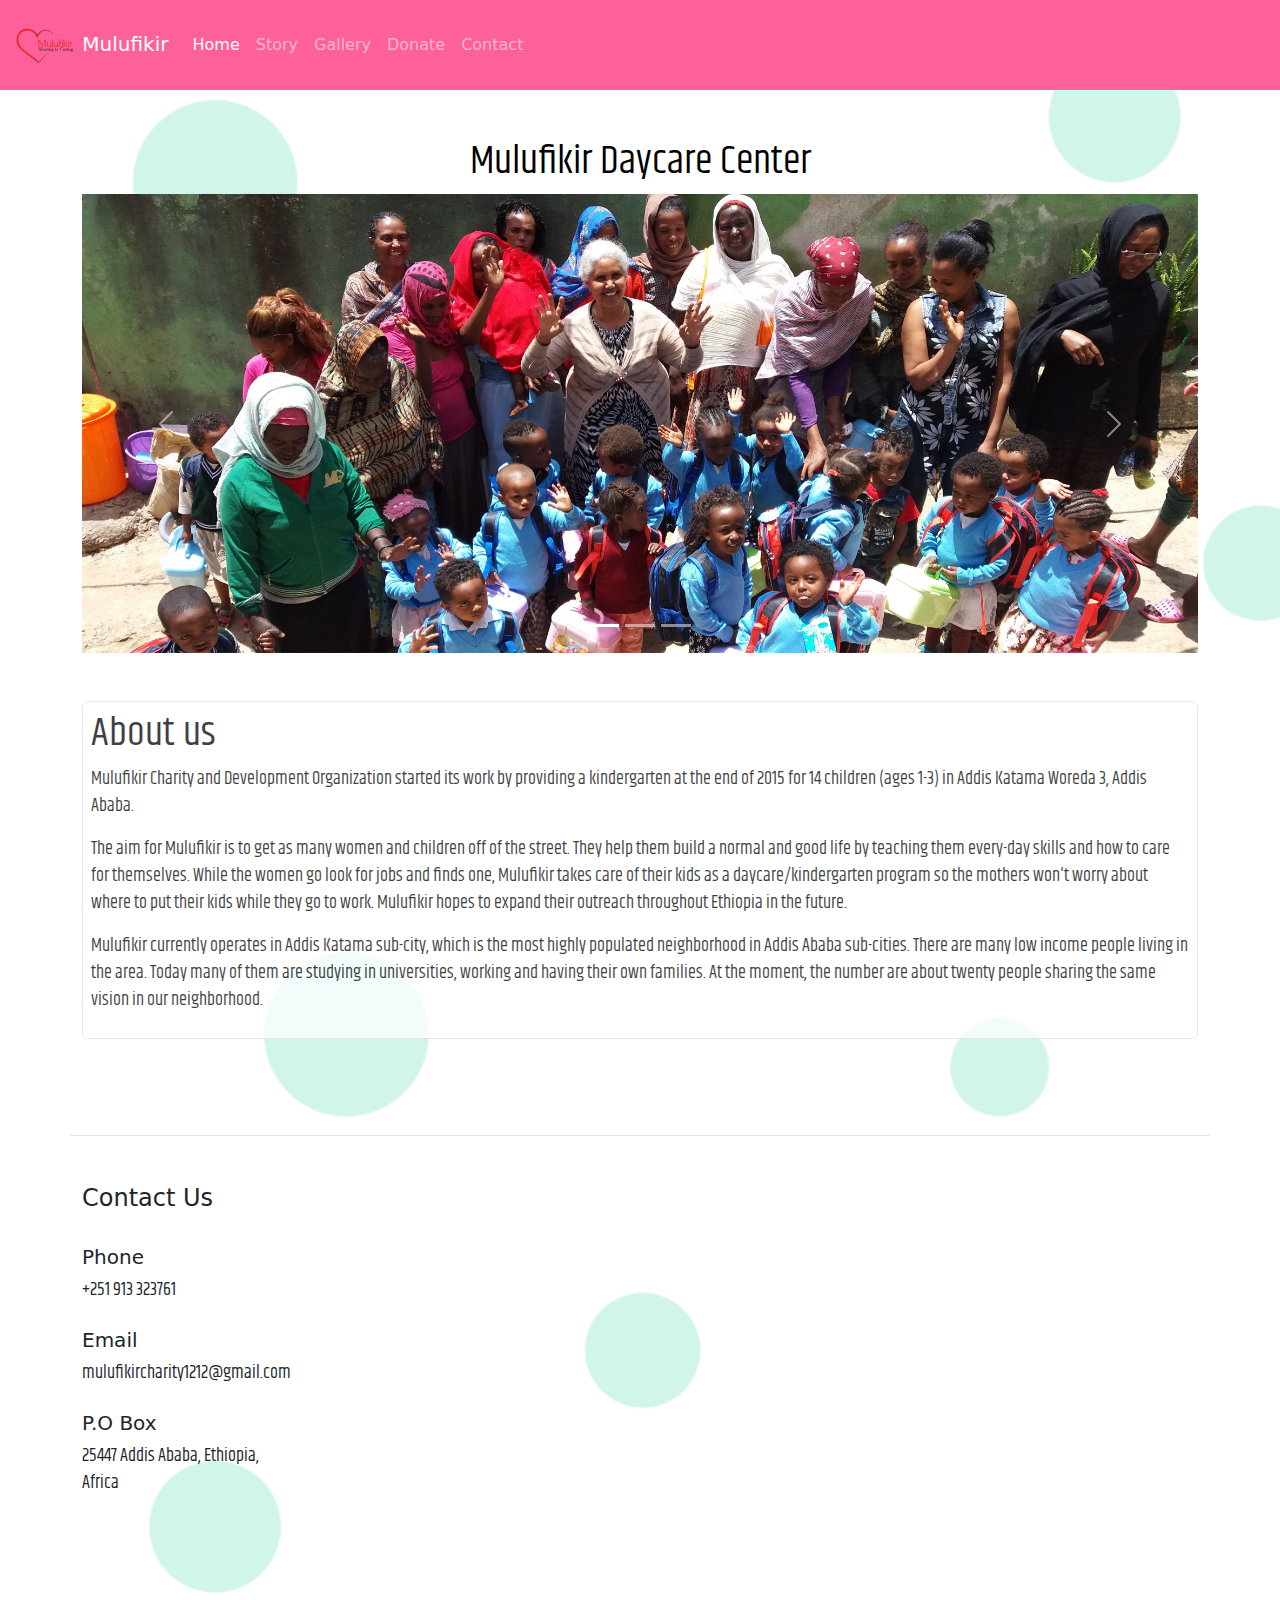
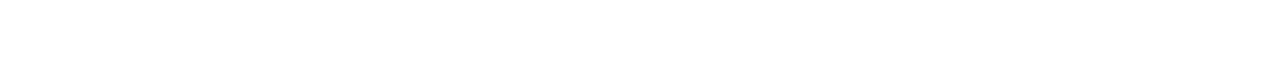
==== index.html @ 0dfc4aea "Push Website Files" ====
<!DOCTYPE html>
<html>
    <head>
        <title>Mulufikir - Sharing is caring</title>
        <link rel="stylesheet" href="css/style.css">
        <link rel="stylesheet" href="css/bootstrap.min.css">
        <!-- meta tags -->
        <meta charset="UTF-8">
        <meta name="viewport" content="width=device-width, initial-scale=1.0">
        <meta http-equiv="X-UA-Compatible" content="ie=edge">
    </head>
    <body>
        <div>
            <nav class="navbar navbar-expand-lg bg-pink navbar-dark">
                <div class="container-fluid">
                  <a class="navbar-brand" href="#">
                    <img src="img/logo.svg" alt="Bootstrap" width="64" height="64">
                    Mulufikir
                  </a>
                  <button class="navbar-toggler" type="button" data-bs-toggle="collapse" data-bs-target="#navbarNavAltMarkup" aria-controls="navbarNavAltMarkup" aria-expanded="false" aria-label="Toggle navigation">
                    <span class="navbar-toggler-icon"></span>
                  </button>
                  <div class="collapse navbar-collapse" id="navbarNavAltMarkup">
                    <div class="navbar-nav">
                      <a class="nav-link active" aria-current="page" href="#">Home</a>
                      <a class="nav-link" href="#">Story</a>
                      <a class="nav-link" href="#">Gallery</a>
                      <a class="nav-link" href="#">Donate</a>
                      <a class="nav-link" href="#">Contact</a>
                    </div>
                  </div>              
                </div>
            </nav>
        </div>
        <div class="container-sm py-5">
            <h1 class="label-black text-center">Mulufikir Daycare Center</h1>
            <div id="mulufikir_carousel" class="carousel slide" data-bs-ride="carousel">
                <div class="carousel-inner">
                  <div class="carousel-item active">
                    <img src="img/LastDayOfDayCareCopped.jpg" class="d-block w-100" alt="img_car_1">
                  </div>
                  <div class="carousel-item">
                    <img src="img/MuluAndEtaferawCropped.jpg" class="d-block w-100" alt="img_car_2">
                  </div>
                  <div class="carousel-item">
                    <img src="img/lotsofpeopleCropped.png" class="d-block w-100" alt="img_car_3">
                  </div>
                </div>
                <!-- carousel indicators  -->
                <div class="carousel-indicators">
                    <button type="button" data-bs-target="#mulufikir_carousel" data-bs-slide-to="0" class="active" aria-current="true" aria-label="Slide 1"></button>
                    <button type="button" data-bs-target="#mulufikir_carousel" data-bs-slide-to="1" aria-label="Slide 2"></button>
                    <button type="button" data-bs-target="#mulufikir_carousel" data-bs-slide-to="2" aria-label="Slide 3"></button>
                </div>                
                <!-- carousel control buttons -->
                <button class="carousel-control-prev" type="button" data-bs-target="#mulufikir_carousel" data-bs-slide="prev">
                  <span class="carousel-control-prev-icon" aria-hidden="true"></span>
                  <span class="visually-hidden">Previous</span>
                </button>
                <button class="carousel-control-next" type="button" data-bs-target="#mulufikir_carousel" data-bs-slide="next">
                  <span class="carousel-control-next-icon" aria-hidden="true"></span>
                  <span class="visually-hidden">Next</span>
                </button>
            </div>
            <div class="py-5">
                <div class="rounded border bg-white p-2 opacity-75">
                    <h1 class="label-black text-left font-title">About us</h1>
                    <p class="label-black font-text">
                        Mulufikir Charity and Development Organization started its work by providing a kindergarten at the end of 2015 for 14 children (ages 1-3) in Addis Katama Woreda 3, Addis Ababa.
                    </p>
                    <p class="label-black font-text">
                        The aim for Mulufikir is to get as many women and children off of the street.
                        They help them build a normal and good life by teaching them every-day skills and how to care for themselves. While the women go look for jobs and finds one,
                        Mulufikir takes care of their kids as a daycare/kindergarten program so the mothers won't worry about where to put their kids while they go to work.
                        Mulufikir hopes to expand their outreach throughout Ethiopia in the future.
                    </p>
                    <p class="label-black font-text">
                        Mulufikir currently operates in Addis Katama sub-city, which is the most highly populated neighborhood in Addis Ababa sub-cities. There are many low income people living in the area.
                        Today many of them are studying in universities, working and having their own families. At the moment, the number are about twenty people sharing the same vision in our neighborhood.
                    </p>
                </div>
            </div>
            <footer class="row row-cols-1 row-cols-sm-2 row-cols-md-5 py-5 my-5 border-top">
                <div class="col mb-3">
                  <h4>Contact Us</h4>
                  <br>
                  <ul class="nav flex-column">
                    <li class="nav-item mb-2">
                        <h5>Phone</h5>
                        <p>+251 913 323761</p>
                    </li>
                    <li class="nav-item mb-2">
                        <h5>Email</h5>
                        <p>mulufikircharity1212@gmail.com</p>
                    </li>
                    <li class="nav-item mb-2">
                        <h5>P.O Box</h5>
                        <p>25447 Addis Ababa, Ethiopia, Africa</p>
                    </li>
                  </ul>
                </div>
              </footer>
        </div>
        <script src="js/bootstrap.min.js"></script>
        <script src="js/jquery.min.js"></script>
    </body>
</html>
---- css/style.css ----
/*
    CSS (Don't read or you mom die)
*/

body {
    background-image: url(../img/bg_new.png);
    background-repeat: repeat;
    background-size: cover;
}

@media screen and (max-width: 800px) {
    body {
        background-image: url(../img/bg_new_mobile.png);
        background-repeat: repeat;
        background-size: cover;
    }
}

@font-face {
    font-family: khand;
    src: url(../fonts/Khand-Regular.woff);
}

.bg-pink {
    background-color: #FE6099;   
}

h1 {
    font-family: khand;
    font-size: 48px;
}

p {
    font-family: khand;
    font-size: 18px;
}

.label-white {
    color: #ffffff;
}

.label-green {
    color: #19C89C;
}

.label-black {
    color: #000000;
}
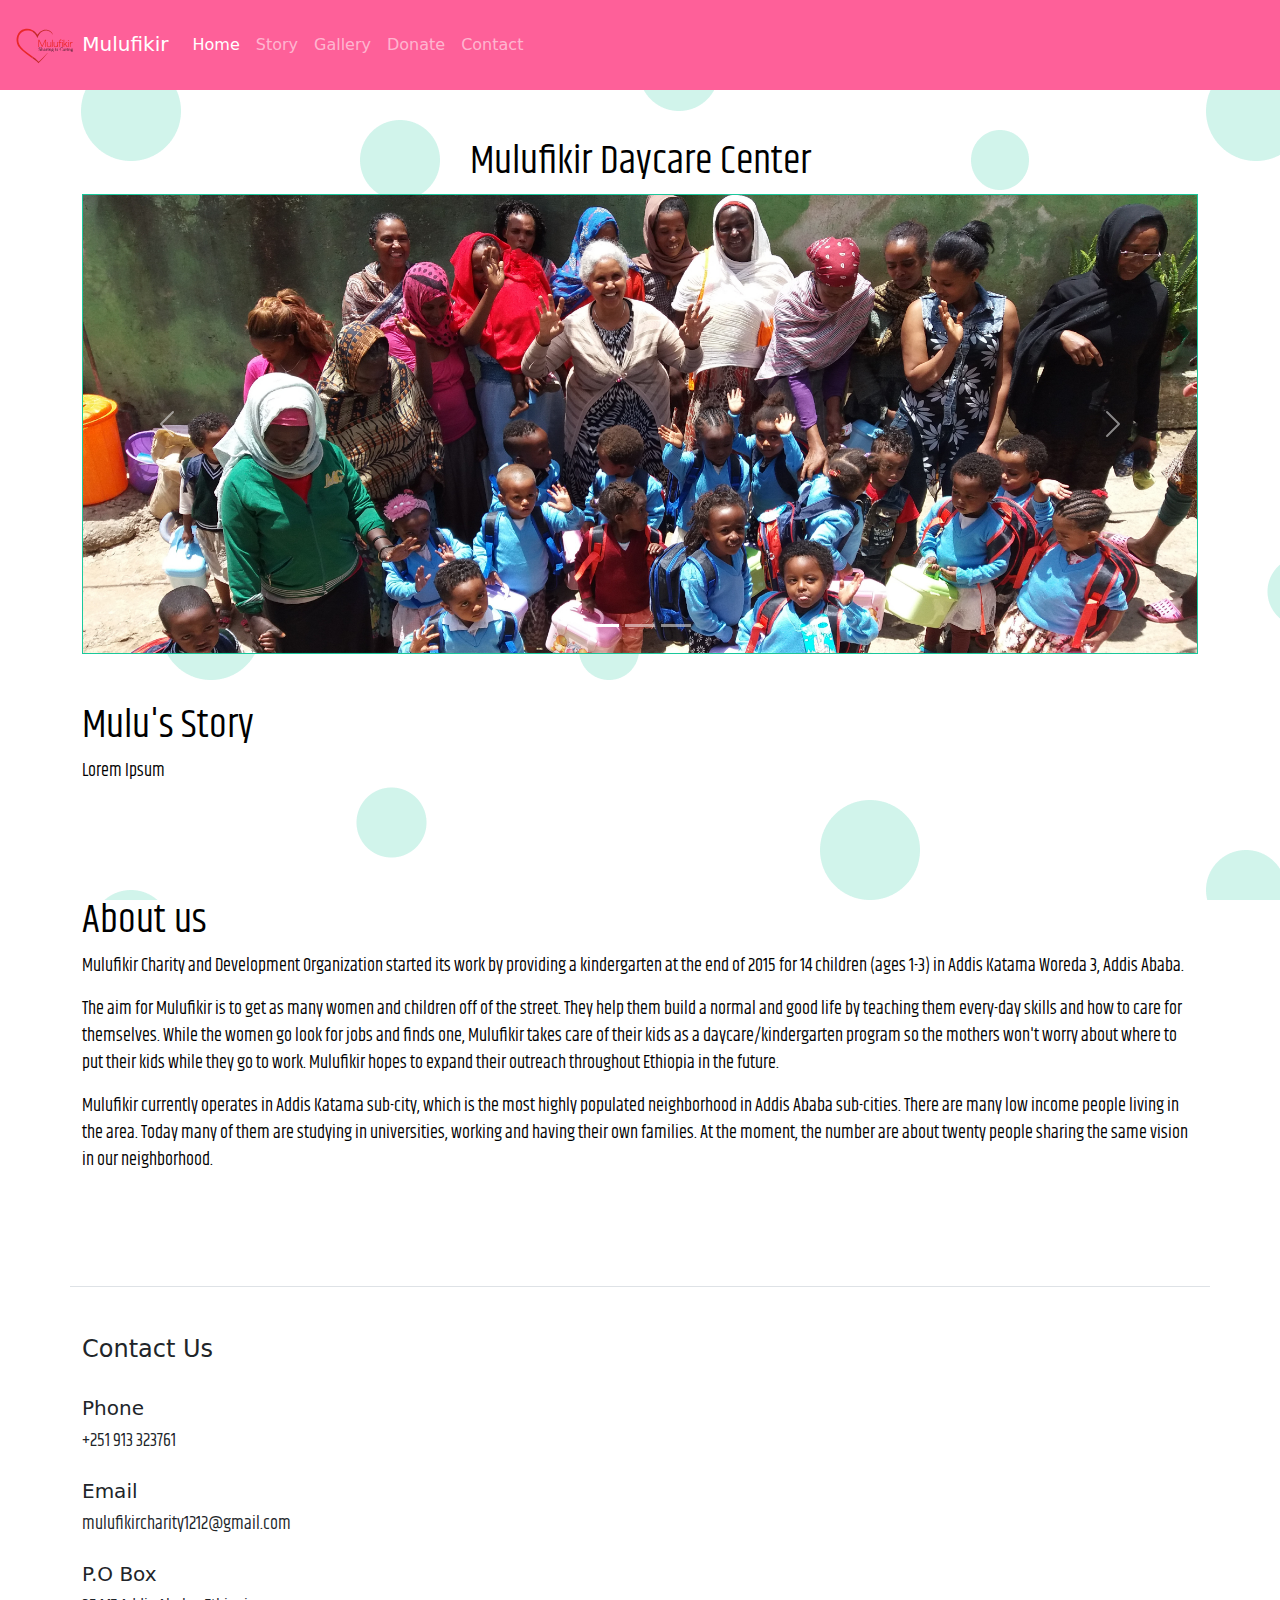
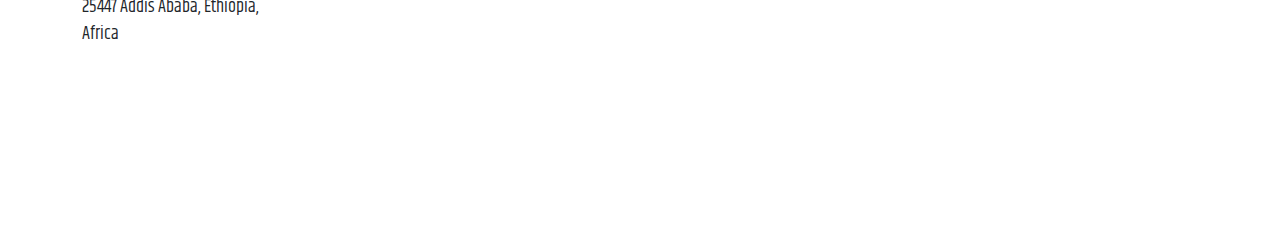
==== commit adfafa59: "Update Website (add Gallery) final commit." ====
--- a/index.html
+++ b/index.html
@@ -24,7 +24,7 @@
                     <div class="navbar-nav">
                       <a class="nav-link active" aria-current="page" href="#">Home</a>
                       <a class="nav-link" href="#">Story</a>
-                      <a class="nav-link" href="#">Gallery</a>
+                      <a class="nav-link" href="gallery.html">Gallery</a>
                       <a class="nav-link" href="#">Donate</a>
                       <a class="nav-link" href="#">Contact</a>
                     </div>
@@ -34,7 +34,7 @@
         </div>
         <div class="container-sm py-5">
             <h1 class="label-black text-center">Mulufikir Daycare Center</h1>
-            <div id="mulufikir_carousel" class="carousel slide" data-bs-ride="carousel">
+            <div id="mulufikir_carousel" class="carousel slide testborder" data-bs-ride="carousel">
                 <div class="carousel-inner">
                   <div class="carousel-item active">
                     <img src="img/LastDayOfDayCareCopped.jpg" class="d-block w-100" alt="img_car_1">
@@ -63,22 +63,26 @@
                 </button>
             </div>
             <div class="py-5">
-                <div class="rounded border bg-white p-2 opacity-75">
-                    <h1 class="label-black text-left font-title">About us</h1>
-                    <p class="label-black font-text">
-                        Mulufikir Charity and Development Organization started its work by providing a kindergarten at the end of 2015 for 14 children (ages 1-3) in Addis Katama Woreda 3, Addis Ababa.
-                    </p>
-                    <p class="label-black font-text">
-                        The aim for Mulufikir is to get as many women and children off of the street.
-                        They help them build a normal and good life by teaching them every-day skills and how to care for themselves. While the women go look for jobs and finds one,
-                        Mulufikir takes care of their kids as a daycare/kindergarten program so the mothers won't worry about where to put their kids while they go to work.
-                        Mulufikir hopes to expand their outreach throughout Ethiopia in the future.
-                    </p>
-                    <p class="label-black font-text">
-                        Mulufikir currently operates in Addis Katama sub-city, which is the most highly populated neighborhood in Addis Ababa sub-cities. There are many low income people living in the area.
-                        Today many of them are studying in universities, working and having their own families. At the moment, the number are about twenty people sharing the same vision in our neighborhood.
-                    </p>
-                </div>
+                <h1 class="label-black text-left font-title">Mulu's Story</h1>
+				<p class="label-black font-text">
+                    Lorem Ipsum
+                </p>
+            </div>
+            <div class="py-5">
+                <h1 class="label-black text-left font-title">About us</h1>
+                <p class="label-black font-text">
+                    Mulufikir Charity and Development Organization started its work by providing a kindergarten at the end of 2015 for 14 children (ages 1-3) in Addis Katama Woreda 3, Addis Ababa.
+                </p>
+                <p class="label-black font-text">
+                    The aim for Mulufikir is to get as many women and children off of the street.
+                    They help them build a normal and good life by teaching them every-day skills and how to care for themselves. While the women go look for jobs and finds one,
+                    Mulufikir takes care of their kids as a daycare/kindergarten program so the mothers won't worry about where to put their kids while they go to work.
+                    Mulufikir hopes to expand their outreach throughout Ethiopia in the future.
+                </p>
+                <p class="label-black font-text">
+                    Mulufikir currently operates in Addis Katama sub-city, which is the most highly populated neighborhood in Addis Ababa sub-cities. There are many low income people living in the area.
+                    Today many of them are studying in universities, working and having their own families. At the moment, the number are about twenty people sharing the same vision in our neighborhood.
+                </p>
             </div>
             <footer class="row row-cols-1 row-cols-sm-2 row-cols-md-5 py-5 my-5 border-top">
                 <div class="col mb-3">
--- a/css/style.css
+++ b/css/style.css
@@ -3,18 +3,16 @@
 */
 
 body {
-    background-image: url(../img/bg_new.png);
-    background-repeat: repeat;
-    background-size: cover;
+    background: url(../img/bg_new.png) 0 0 fixed;
 }
 
+/*
 @media screen and (max-width: 800px) {
     body {
-        background-image: url(../img/bg_new_mobile.png);
-        background-repeat: repeat;
-        background-size: cover;
+        background: url(../img/bg_new_mobile.png) 0 0 fixed;
     }
 }
+*/
 
 @font-face {
     font-family: khand;
@@ -35,6 +33,10 @@
     font-size: 18px;
 }
 
+.testborder {
+    border: 1px solid #19C89C;
+}
+
 .label-white {
     color: #ffffff;
 }
